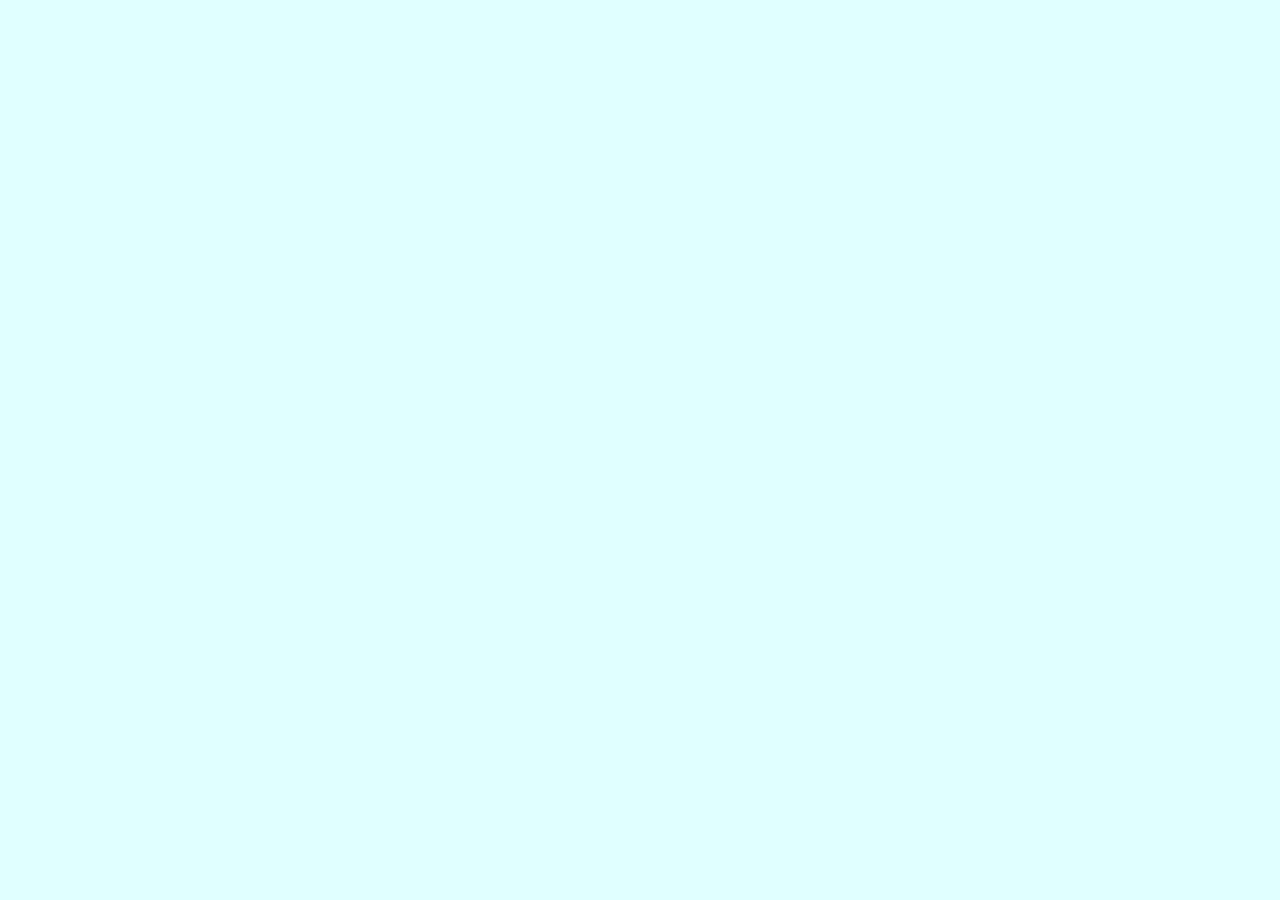
==== portfolio.html @ 2a1de4d7 "Initial commit" ====
<!DOCTYPE html>
<html>
  <head>
    
    <title>YOUR NAME HERE</title>
    <meta charset="utf-8" />
	  <meta http-equiv="X-UA-Compatible" content="IE=edge" />
	  <meta name="viewport" content="width=device-width, initial-scale=1" />

	  <!-- link the webpage's stylesheet -->
	  <link rel="stylesheet" href="/style.css" />

	  <!-- link the webpage's JavaScript file -->
	  <script src="/script.js" defer></script>

  </head>
  
  <body>
    
    
    
  </body>
</html>
---- style.css ----
/* STYLE SECTIONING TAGS */
body {
 background-color: lightcyan; 
}

/* STYLE TEXT */

h1 {
  color: navy;
}

/* STYLE IMAGES */

/* STYLE NAV BAR */
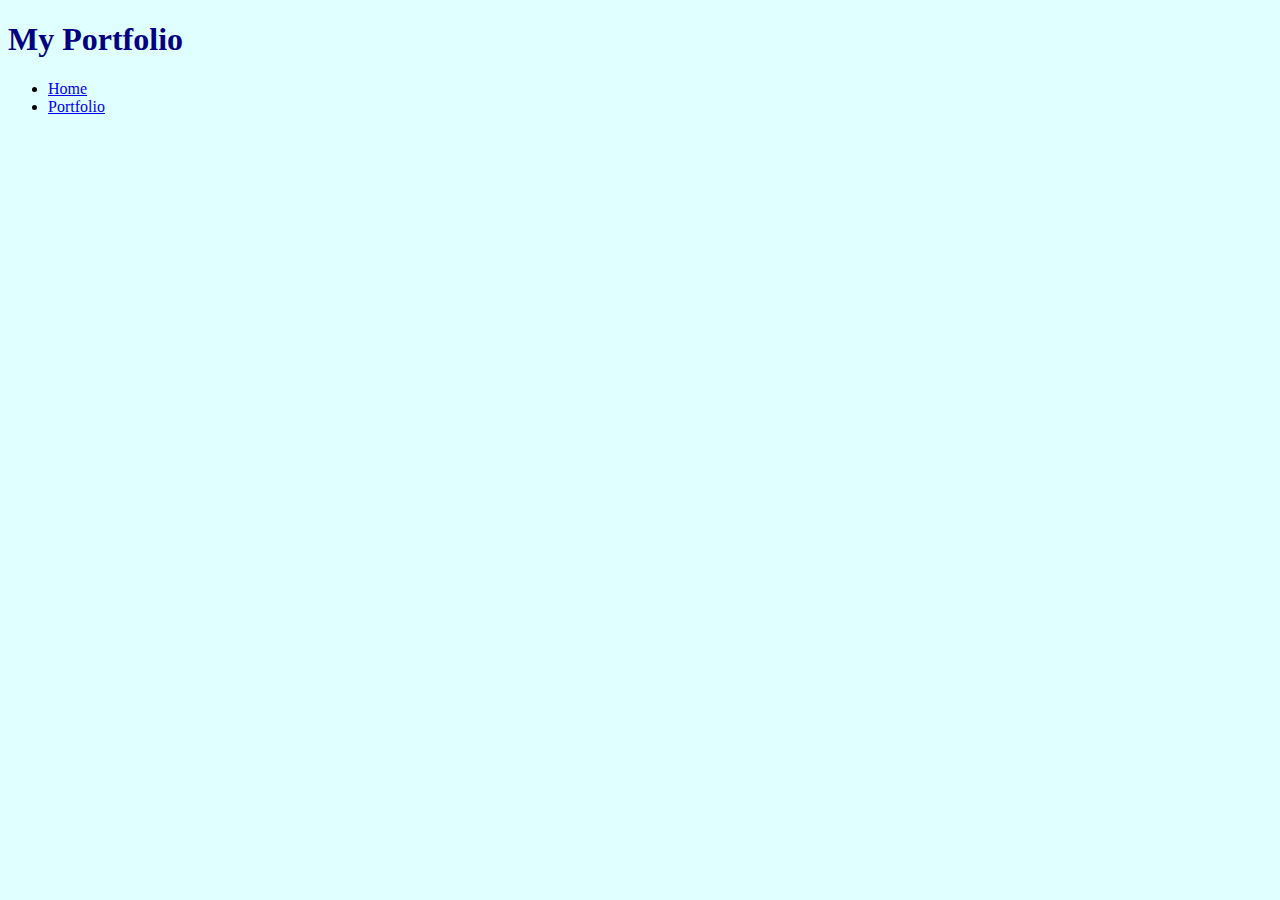
==== commit eaa360ec: "add a navigation bar to my home and portfolio pages" ====
--- a/portfolio.html
+++ b/portfolio.html
@@ -16,8 +16,18 @@
   </head>
   
   <body>
-    
-    
+    <header>
+      <h1>My Portfolio</h1>
+    </header>
+    <nav>
+      <ul>
+        <li><a href="index.html">Home</a></li>
+        <li><a href="portfolio.html">Portfolio</a></li>
+      </ul>
+    </nav>
+    <main>
+      <img src="" alt="">
+    </main> 
     
   </body>
 </html>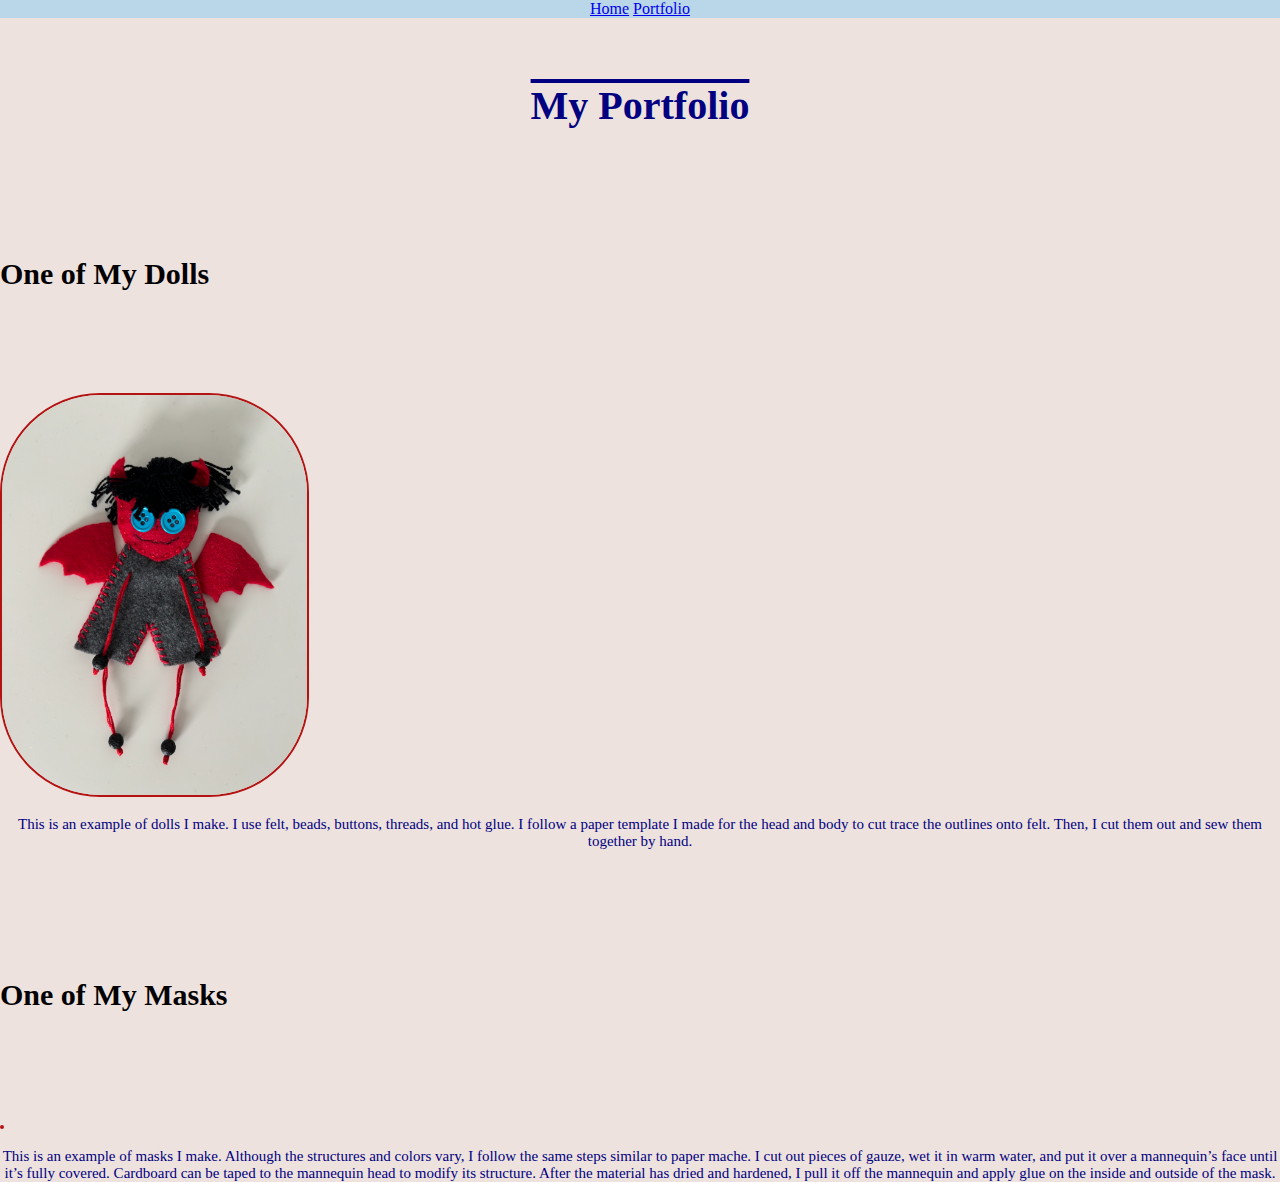
==== commit c19b845c: "add images of my avatar, a doll and a mask, paragraph descriptions for the doll and the mask, and st" ====
--- a/portfolio.html
+++ b/portfolio.html
@@ -16,17 +16,23 @@
   </head>
   
   <body>
-    <header>
-      <h1>My Portfolio</h1>
-    </header>
     <nav>
       <ul>
         <li><a href="index.html">Home</a></li>
         <li><a href="portfolio.html">Portfolio</a></li>
       </ul>
     </nav>
+    <header>
+      <h1>My Portfolio</h1>
+    </header>
+   
     <main>
-      <img src="" alt="">
+      <h2>One of My Dolls</h2>
+      <img class="craft" src="assets/doll.png" alt="">
+      <p>This is an example of dolls I make. I use felt, beads, buttons, threads, and hot glue. I follow a paper template I made for the head and body to cut trace the outlines onto felt. Then, I cut them out and sew them together by hand.</p>
+      <h2>One of My Masks</h2>
+      <img class="craft" rc="assets/mask.png" alt="">
+      <p>This is an example of masks I make. Although the structures and colors vary, I follow the same steps similar to paper mache. I cut out pieces of gauze, wet it in warm water, and put it over a mannequin’s face until it’s fully covered. Cardboard can be taped to the mannequin head to modify its structure. After the material has dried and hardened, I pull it off the mannequin and apply glue on the inside and outside of the mask. </p>
     </main> 
     
   </body>
--- a/style.css
+++ b/style.css
@@ -1,14 +1,63 @@
 /* STYLE SECTIONING TAGS */
+*{
+  margin: 0px;
+  padding: 0px;
+}
 body {
- background-color: lightcyan; 
+ background-color: #EEE2DE; 
+}
+header {
+  text-align: center;
+  background-color: #EEE2DE;
+}
+main {
+  margin-top: 0;
+  margin-bottom: 0;
 }
 
 /* STYLE TEXT */
 
 h1 {
   color: navy;
+  font-family: Monaco, Serif;
+  font-size: 40px;
+  padding-top: 5%;
+  text-decoration: overline;
+}
+h2 {
+  margin-bottom: 8%;
+  margin-top: 10%;
+  font-size: 30px;
+}
+p {
+  text-align: center;
+  color: navy;
+  font-size: 15px;
+  font-family: Monaco, Serif;
+  margin-top: 15px;
 }
 
 /* STYLE IMAGES */
-
-/* STYLE NAV BAR */+#avatar {
+  border-radius: 10px;
+  max-width: 250px;
+  max-height: 250px;
+  padding-bottom: 3%;
+  padding-top: 1%;
+}
+.craft {
+  max-width: 400px;
+  max-height: 400px; 
+  border: 2px solid #B31312;
+  border-radius: 100px;
+}
+/* STYLE NAV BAR */
+nav{
+  text-align: center;
+  background-color: #BAD7E9;
+  text-decoration: none;
+}
+li {
+  display: inline;
+  text-decoration: none; 
+}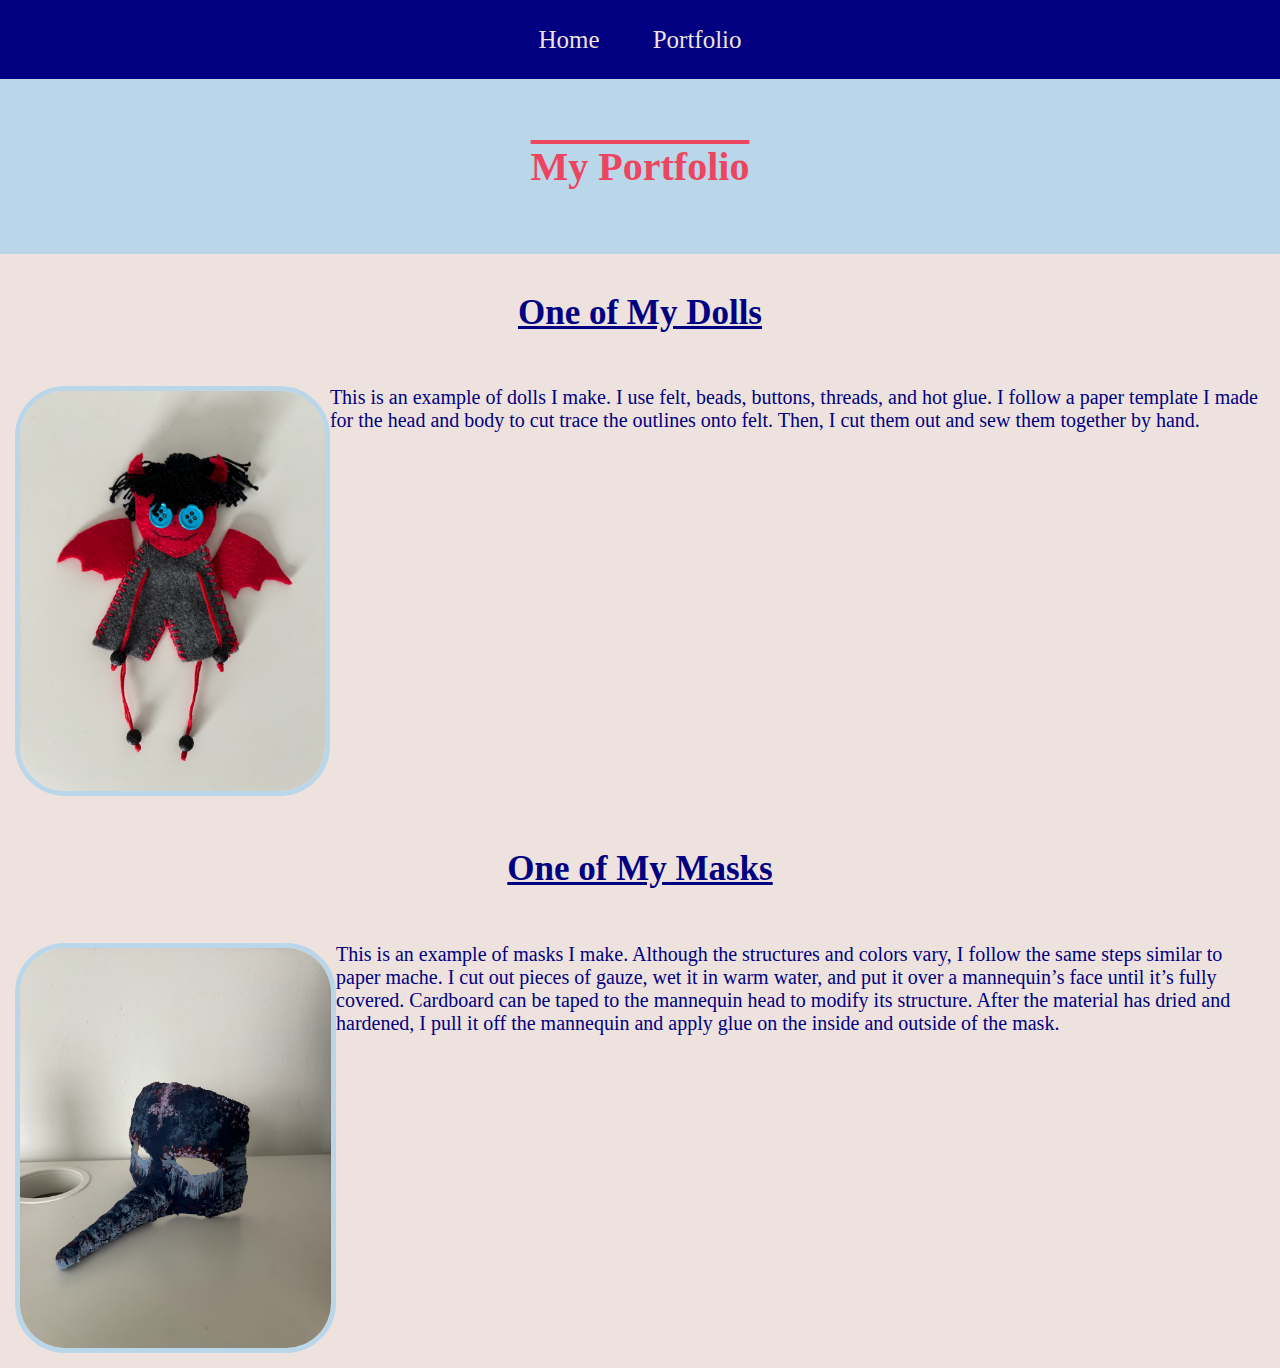
==== commit f37c790c: "style the ul, li, li a, and li a:hover, modify paragraph layout, modify background and text colors" ====
--- a/portfolio.html
+++ b/portfolio.html
@@ -2,7 +2,7 @@
 <html>
   <head>
     
-    <title>YOUR NAME HERE</title>
+    <title>Kira I</title>
     <meta charset="utf-8" />
 	  <meta http-equiv="X-UA-Compatible" content="IE=edge" />
 	  <meta name="viewport" content="width=device-width, initial-scale=1" />
@@ -28,11 +28,9 @@
    
     <main>
       <h2>One of My Dolls</h2>
-      <img class="craft" src="assets/doll.png" alt="">
-      <p>This is an example of dolls I make. I use felt, beads, buttons, threads, and hot glue. I follow a paper template I made for the head and body to cut trace the outlines onto felt. Then, I cut them out and sew them together by hand.</p>
+      <p><img class="craft" src="assets/doll.png" alt="">This is an example of dolls I make. I use felt, beads, buttons, threads, and hot glue. I follow a paper template I made for the head and body to cut trace the outlines onto felt. Then, I cut them out and sew them together by hand.</p>
       <h2>One of My Masks</h2>
-      <img class="craft" rc="assets/mask.png" alt="">
-      <p>This is an example of masks I make. Although the structures and colors vary, I follow the same steps similar to paper mache. I cut out pieces of gauze, wet it in warm water, and put it over a mannequin’s face until it’s fully covered. Cardboard can be taped to the mannequin head to modify its structure. After the material has dried and hardened, I pull it off the mannequin and apply glue on the inside and outside of the mask. </p>
+      <p><img class="craft" src="assets/mask.png" alt="">This is an example of masks I make. Although the structures and colors vary, I follow the same steps similar to paper mache. I cut out pieces of gauze, wet it in warm water, and put it over a mannequin’s face until it’s fully covered. Cardboard can be taped to the mannequin head to modify its structure. After the material has dried and hardened, I pull it off the mannequin and apply glue on the inside and outside of the mask. </p>
     </main> 
     
   </body>
--- a/style.css
+++ b/style.css
@@ -8,7 +8,7 @@
 }
 header {
   text-align: center;
-  background-color: #EEE2DE;
+  background-color: #BAD7E9;
 }
 main {
   margin-top: 0;
@@ -18,46 +18,63 @@
 /* STYLE TEXT */
 
 h1 {
-  color: navy;
+  color: #EB455F;
   font-family: Monaco, Serif;
   font-size: 40px;
-  padding-top: 5%;
+  padding: 5%;
   text-decoration: overline;
 }
 h2 {
-  margin-bottom: 8%;
-  margin-top: 10%;
-  font-size: 30px;
+  text-align:center;
+  color: navy;
+  margin-bottom: 3%;
+  margin-top: 3%;
+  font-size: 35px;
+  text-decoration: underline;
 }
 p {
+  color: navy;
+  font-size: 20px;
+  font-family: Monaco, Serif;
+  margin: 15px;
+  display:inline-block;
+}
+.intro{
   text-align: center;
-  color: navy;
-  font-size: 15px;
-  font-family: Monaco, Serif;
-  margin-top: 15px;
 }
-
 /* STYLE IMAGES */
 #avatar {
   border-radius: 10px;
-  max-width: 250px;
-  max-height: 250px;
+  max-width: 280px;
+  max-height: 280px;
   padding-bottom: 3%;
   padding-top: 1%;
 }
 .craft {
   max-width: 400px;
   max-height: 400px; 
-  border: 2px solid #B31312;
-  border-radius: 100px;
+  border: 5px solid #BAD7E9;
+  border-radius: 50px;
+  float:left
 }
 /* STYLE NAV BAR */
-nav{
+ul {
+  list-style-type: none;
+  background-color: navy;
+  overflow: hidden;
+  padding: 2%;
   text-align: center;
-  background-color: #BAD7E9;
-  text-decoration: none;
 }
 li {
   display: inline;
-  text-decoration: none; 
+}
+li a {
+  text-decoration: none;
+  color:  #EEE2DE;
+  font-size: 25px;
+  font-family: Monaco, Serif;
+  padding: 2%;
+}
+li a:hover{
+  background-color: #BAD7E9
 }